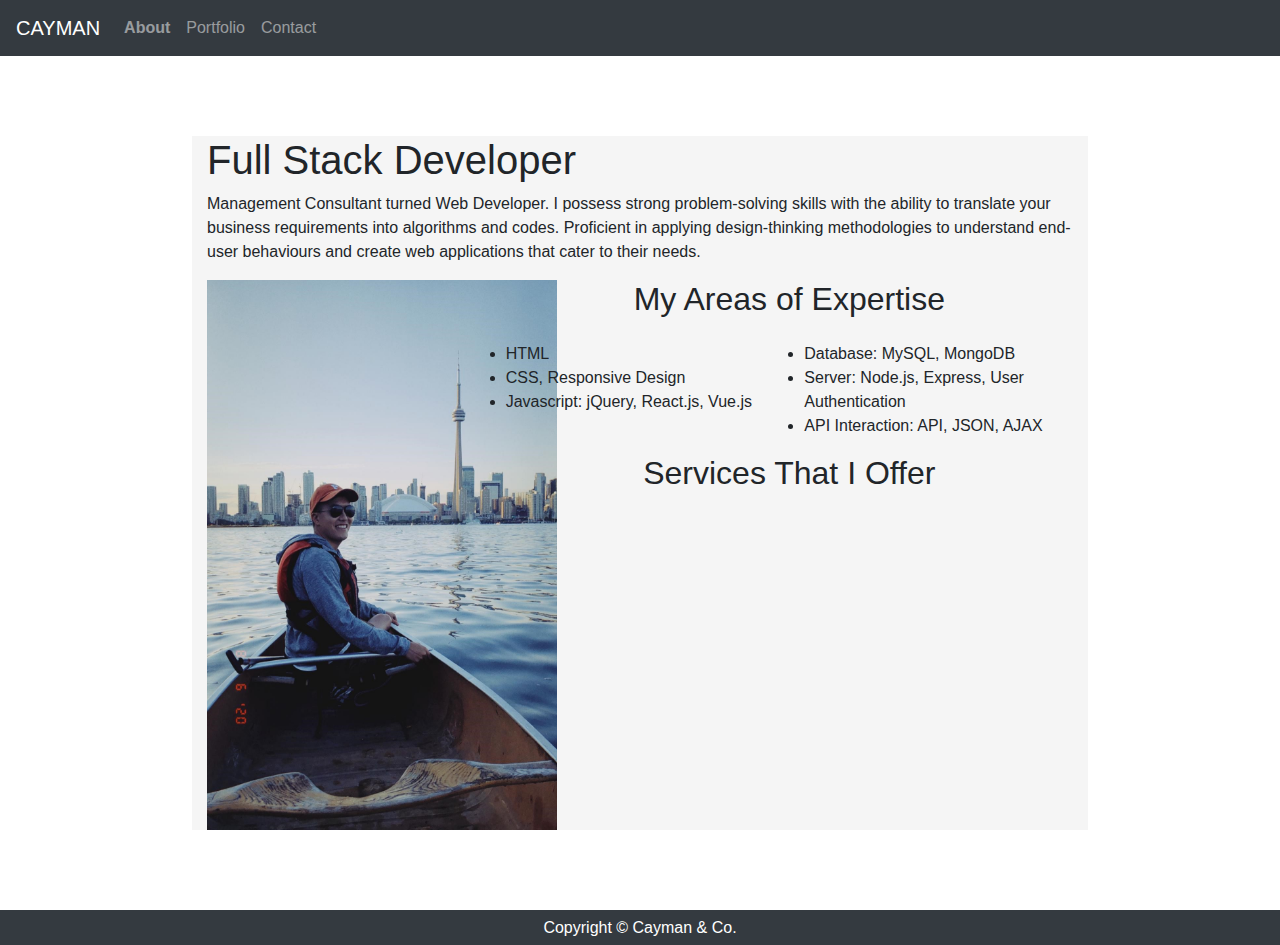
==== pages/about.html @ 115c921e "updated styles for footer to make it sticky" ====
<!DOCTYPE html>
<html lang="en">
<head>
    <meta charset="UTF-8">
    <meta name="viewport" content="width=device-width, initial-scale=1, shrink-to-fit=no">
    <title>Portfolio</title>
    
    <!-- CSS -->
    <link rel="stylesheet" href="../css/reset.css">
    <link rel="stylesheet" href="https://stackpath.bootstrapcdn.com/bootstrap/4.5.2/css/bootstrap.min.css" integrity="sha384-JcKb8q3iqJ61gNV9KGb8thSsNjpSL0n8PARn9HuZOnIxN0hoP+VmmDGMN5t9UJ0Z" crossorigin="anonymous">
    <link rel="stylesheet" href="../css//styles.css">

    <!-- Javascript -->
    <script src="https://code.jquery.com/jquery-3.5.1.slim.min.js" integrity="sha384-DfXdz2htPH0lsSSs5nCTpuj/zy4C+OGpamoFVy38MVBnE+IbbVYUew+OrCXaRkfj" crossorigin="anonymous"></script>
    <script src="https://cdn.jsdelivr.net/npm/popper.js@1.16.1/dist/umd/popper.min.js" integrity="sha384-9/reFTGAW83EW2RDu2S0VKaIzap3H66lZH81PoYlFhbGU+6BZp6G7niu735Sk7lN" crossorigin="anonymous"></script>
    <script src="https://stackpath.bootstrapcdn.com/bootstrap/4.5.2/js/bootstrap.min.js" integrity="sha384-B4gt1jrGC7Jh4AgTPSdUtOBvfO8shuf57BaghqFfPlYxofvL8/KUEfYiJOMMV+rV" crossorigin="anonymous"></script>

</head>
<body>
        <!-- Navbar -->
        <nav class="navbar navbar-expand-lg navbar-dark bg-dark">
            <a class="navbar-brand" href="../index.html">CAYMAN</a>
            <button class="navbar-toggler" type="button" data-toggle="collapse" data-target="#navbarNavAltMarkup" aria-controls="navbarNavAltMarkup" aria-expanded="false" aria-label="Toggle navigation">
              <span class="navbar-toggler-icon"></span>
            </button>
            <div class="collapse navbar-collapse" id="navbarNavAltMarkup">
              <div class="navbar-nav">
                <a class="nav-link about" href="./about.html">About</a>
                <a class="nav-link" href="./portfolio.html">Portfolio</a>
                <a class="nav-link" href="./contact.html">Contact</a>
              </div>
            </div>
          </nav>

        <!-- Container -->
        <div class="container about-container">
          <!-- Row 1 -->
          <div class="row">
            <!-- Column 1.1 -->
            <div class="col">
              <h1>Full Stack Developer</h1>
            </div>
          </div>
          <!-- Row 2 -->
          <div class="row">
            <!-- Column 2.1 -->
            <div class="col">
              <p>Management Consultant turned Web Developer. I possess strong problem-solving skills with the ability to translate your business requirements into algorithms and codes. Proficient in applying design-thinking methodologies to understand end-user behaviours and create web applications that cater to their needs.</p>
            </div>
          </div>
          <!-- Row 3 -->
          <div class="row">
            <!-- Column 3.1 -->
            <div class="col-4">
              <img src="../images/cayman-heng.jpg" alt="" height="550" width="350">
            </div>
            <!-- Column 3.2 -->
            <div class="col-8">
              <!-- Row 1 -->
              <div class="row">
                <!-- Column 1.1 -->
                <div class="col">
                  <h2 class=h2-about>My Areas of Expertise</h2>
                </div>
              </div>
              <!-- Row 2 -->
              <div class="row">
                <!-- Column 2.1 -->
                <div class="col-6">
                  <p>  
                    <li>HTML</li>
                    <li>CSS, Responsive Design</li>
                    <li>Javascript: jQuery, React.js, Vue.js</li>
                  </p>
                </div>
                <!-- Column 2.2 -->
                <div class="col-6">
                  <p>
                    <li>Database: MySQL, MongoDB</li>
                    <li>Server: Node.js, Express, User Authentication</li>
                    <li>API Interaction: API, JSON, AJAX</li>
                  </p>
                </div>
              </div>
              <!-- Row 3 -->
              <div class="row">
                <!-- Column 3.1 -->
                <div class="col">
                  <h2 class="h2-services">Services That I Offer
                    
                  </h2>
                </div>
              </div>
            </div>
          </div>
        </div>
      </div>
           
          <!-- Footer -->
          <footer class="footer">
            Copyright &copy Cayman & Co.
          </footer>
            
          
</body>
</html>
---- css/styles.css ----
/* General */

body {
  display: flex;
  min-height: 100vh;
  flex-direction: column;
}

.about,
.contact,
.portfolio {
    font-weight: bold;
}

.contact-container,
.portfolio-container,
.about-container {
    background-color: whitesmoke;
    width: 70%;
    margin-top: 80px;
    margin-bottom: 80px;
    flex: 1;
}

.h1-contact,
.h1-portfolio {
    text-align: center;
    font-weight: bold;
    padding: 10px;
}

.footer {
    height: 35px;
    line-height: 35px;
    background-color: #343a40!important;
    color: white;
    text-align: center;
  }

/* Contact Page */

label {
    font-weight: bold;
}

form {
    padding: 30px;
}

/* About Page */

.h2-about,
.h2-services {
    text-align: center;
}

.card-deck {
    margin-bottom: 40px;
}
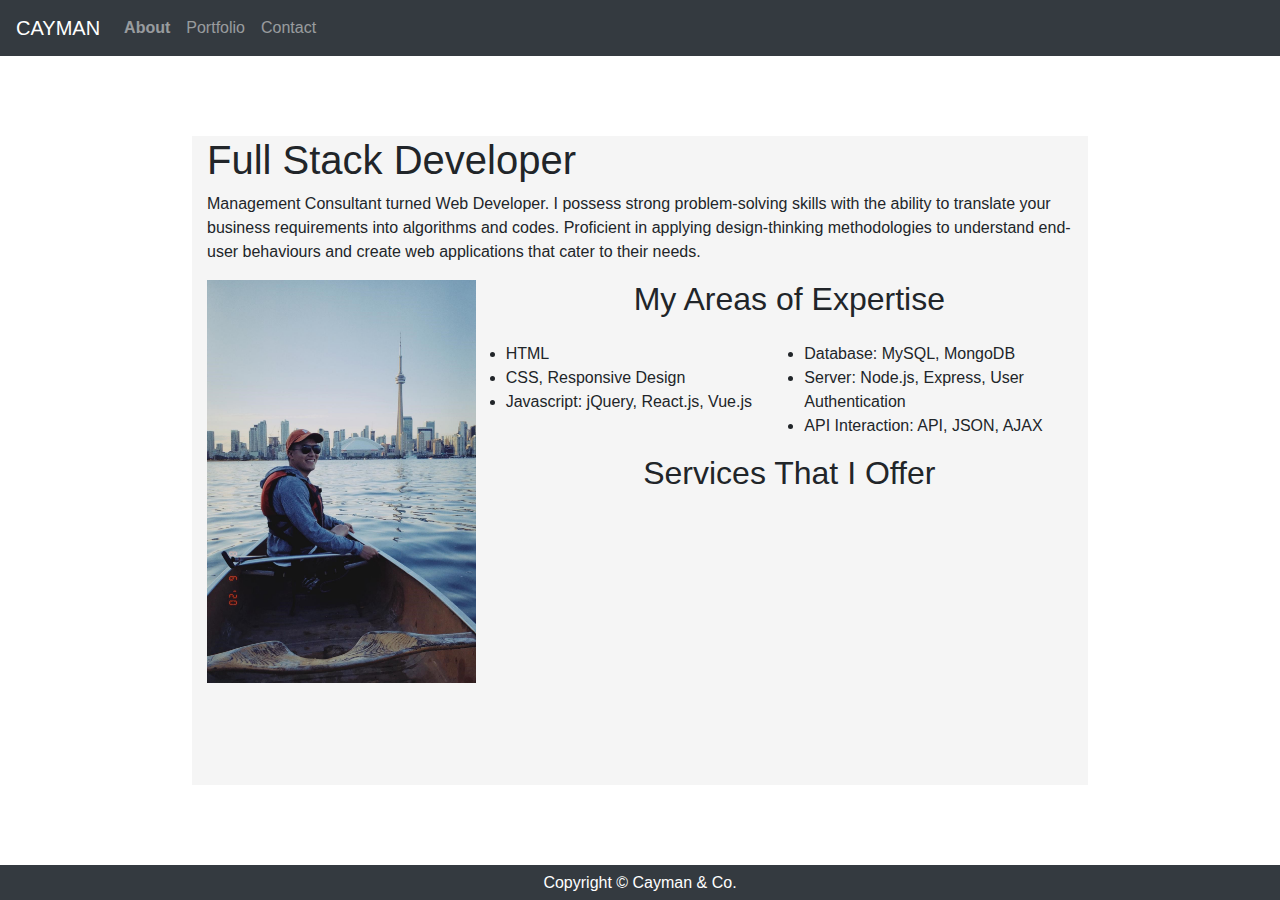
==== commit b82824e3: "updated image with Boostrap class to make it responsive" ====
--- a/pages/about.html
+++ b/pages/about.html
@@ -52,7 +52,7 @@
           <div class="row">
             <!-- Column 3.1 -->
             <div class="col-4">
-              <img src="../images/cayman-heng.jpg" alt="" height="550" width="350">
+              <img src="../images/cayman-heng.jpg" class="img-fluid" alt="">
             </div>
             <!-- Column 3.2 -->
             <div class="col-8">
@@ -94,7 +94,6 @@
             </div>
           </div>
         </div>
-      </div>
            
           <!-- Footer -->
           <footer class="footer">
--- a/css/styles.css
+++ b/css/styles.css
@@ -14,7 +14,8 @@
 
 .contact-container,
 .portfolio-container,
-.about-container {
+.about-container,
+.home-container {
     background-color: whitesmoke;
     width: 70%;
     margin-top: 80px;
@@ -44,7 +45,7 @@
 }
 
 form {
-    padding: 30px;
+    padding: 5rem;
 }
 
 /* About Page */
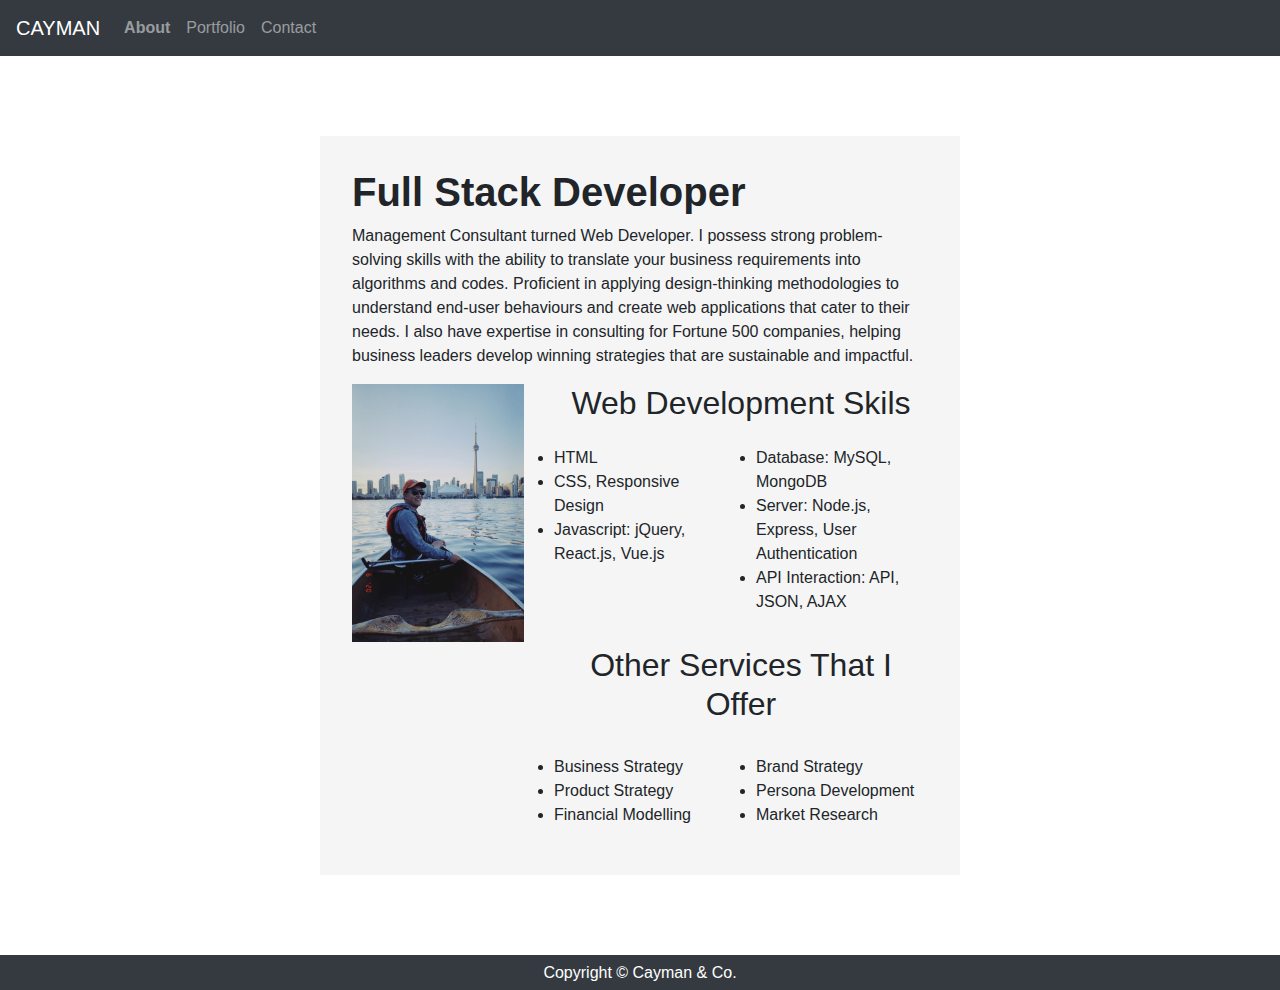
==== commit b70cd9a4: "updated About page with content and added padding to content inside container" ====
--- a/pages/about.html
+++ b/pages/about.html
@@ -8,7 +8,7 @@
     <!-- CSS -->
     <link rel="stylesheet" href="../css/reset.css">
     <link rel="stylesheet" href="https://stackpath.bootstrapcdn.com/bootstrap/4.5.2/css/bootstrap.min.css" integrity="sha384-JcKb8q3iqJ61gNV9KGb8thSsNjpSL0n8PARn9HuZOnIxN0hoP+VmmDGMN5t9UJ0Z" crossorigin="anonymous">
-    <link rel="stylesheet" href="../css//styles.css">
+    <link rel="stylesheet" href="../css/styles.css">
 
     <!-- Javascript -->
     <script src="https://code.jquery.com/jquery-3.5.1.slim.min.js" integrity="sha384-DfXdz2htPH0lsSSs5nCTpuj/zy4C+OGpamoFVy38MVBnE+IbbVYUew+OrCXaRkfj" crossorigin="anonymous"></script>
@@ -38,14 +38,14 @@
           <div class="row">
             <!-- Column 1.1 -->
             <div class="col">
-              <h1>Full Stack Developer</h1>
+              <h1 class="h1-about">Full Stack Developer</h1>
             </div>
           </div>
           <!-- Row 2 -->
           <div class="row">
             <!-- Column 2.1 -->
             <div class="col">
-              <p>Management Consultant turned Web Developer. I possess strong problem-solving skills with the ability to translate your business requirements into algorithms and codes. Proficient in applying design-thinking methodologies to understand end-user behaviours and create web applications that cater to their needs.</p>
+              <p>Management Consultant turned Web Developer. I possess strong problem-solving skills with the ability to translate your business requirements into algorithms and codes. Proficient in applying design-thinking methodologies to understand end-user behaviours and create web applications that cater to their needs. I also have expertise in consulting for Fortune 500 companies, helping business leaders develop winning strategies that are sustainable and impactful.</p>
             </div>
           </div>
           <!-- Row 3 -->
@@ -60,7 +60,7 @@
               <div class="row">
                 <!-- Column 1.1 -->
                 <div class="col">
-                  <h2 class=h2-about>My Areas of Expertise</h2>
+                  <h2 class=h2-about>Web Development Skils</h2>
                 </div>
               </div>
               <!-- Row 2 -->
@@ -86,15 +86,35 @@
               <div class="row">
                 <!-- Column 3.1 -->
                 <div class="col">
-                  <h2 class="h2-services">Services That I Offer
-                    
-                  </h2>
+                  <p>
+                  <h2 class="h2-services">Other Services That I Offer</h2>
+                  </p>
                 </div>
               </div>
-            </div>
-          </div>
-        </div>
-           
+              <!-- Row 4 -->
+              <div class="row">
+                <!-- Column 4.1 -->
+                <div class="col-6">
+                  <p>
+                    <li>Business Strategy</li>
+                    <li>Product Strategy</li>
+                    <li>Financial Modelling</li>
+                  </p>
+                </div>
+                <!-- Column 4.2 -->
+                <div class="col-6">
+                  <p>
+                    <li>Brand Strategy</li>
+                    <li>Persona Development</li>
+                    <li>Market Research</li>
+                  </p>
+                </div>
+              </div>
+              </div>
+              </div>
+              </div>
+
+                  
           <!-- Footer -->
           <footer class="footer">
             Copyright &copy Cayman & Co.
--- a/css/styles.css
+++ b/css/styles.css
@@ -14,7 +14,6 @@
 
 .contact-container,
 .portfolio-container,
-.about-container,
 .home-container {
     background-color: whitesmoke;
     width: 70%;
@@ -50,6 +49,10 @@
 
 /* About Page */
 
+.h1-about {
+    font-weight: bold;
+}
+
 .h2-about,
 .h2-services {
     text-align: center;
@@ -59,6 +62,14 @@
     margin-bottom: 40px;
 }
 
+.about-container {
+    background-color: whitesmoke;
+    width: 50%;
+    margin-top: 80px;
+    margin-bottom: 80px;
+    flex: 1;
+    padding: 2rem;
+}
 
 
 
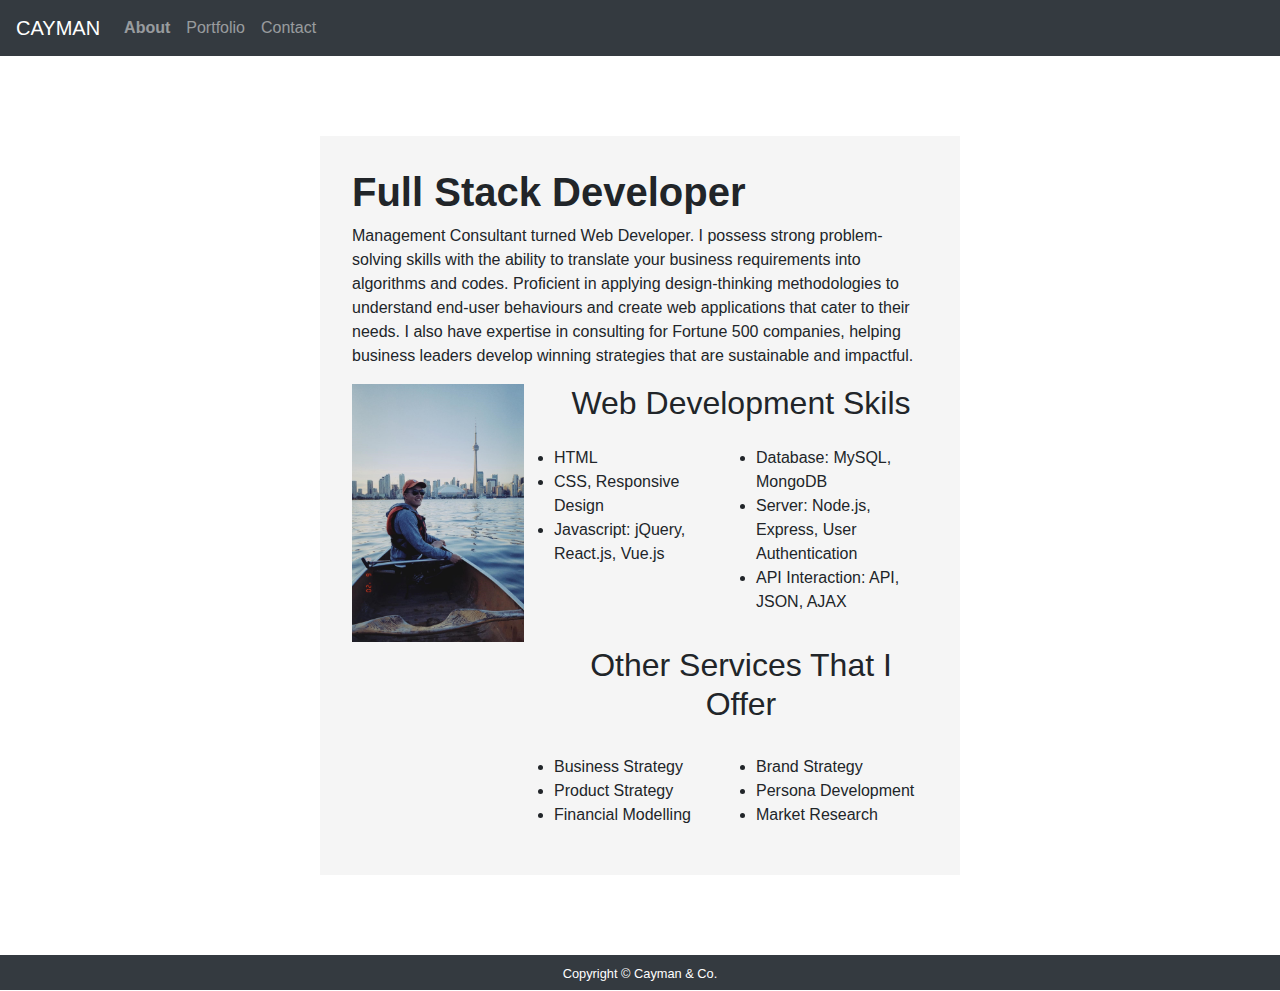
==== commit c5d9a35b: "added Semantic HTML to pages" ====
--- a/pages/about.html
+++ b/pages/about.html
@@ -18,6 +18,7 @@
 </head>
 <body>
         <!-- Navbar -->
+        <header>
         <nav class="navbar navbar-expand-lg navbar-dark bg-dark">
             <a class="navbar-brand" href="../index.html">CAYMAN</a>
             <button class="navbar-toggler" type="button" data-toggle="collapse" data-target="#navbarNavAltMarkup" aria-controls="navbarNavAltMarkup" aria-expanded="false" aria-label="Toggle navigation">
@@ -30,11 +31,13 @@
                 <a class="nav-link" href="./contact.html">Contact</a>
               </div>
             </div>
-          </nav>
+        </nav>
+        </header>
 
         <!-- Container -->
-        <div class="container about-container">
+        <section class="container about-container m-xs-0">
           <!-- Row 1 -->
+          <article>
           <div class="row">
             <!-- Column 1.1 -->
             <div class="col">
@@ -48,14 +51,17 @@
               <p>Management Consultant turned Web Developer. I possess strong problem-solving skills with the ability to translate your business requirements into algorithms and codes. Proficient in applying design-thinking methodologies to understand end-user behaviours and create web applications that cater to their needs. I also have expertise in consulting for Fortune 500 companies, helping business leaders develop winning strategies that are sustainable and impactful.</p>
             </div>
           </div>
+          </article>
           <!-- Row 3 -->
           <div class="row">
             <!-- Column 3.1 -->
-            <div class="col-4">
-              <img src="../images/cayman-heng.jpg" class="img-fluid" alt="">
-            </div>
+            <article class="col-4">
+              <figure>
+                <img src="../images/cayman-heng.jpg" class="img-fluid" alt="">
+              </figure>
+            </article>
             <!-- Column 3.2 -->
-            <div class="col-8">
+            <article class="col-8">
               <!-- Row 1 -->
               <div class="row">
                 <!-- Column 1.1 -->
@@ -110,14 +116,14 @@
                   </p>
                 </div>
               </div>
+            </article>
               </div>
-              </div>
-              </div>
+            </section>
 
                   
           <!-- Footer -->
           <footer class="footer">
-            Copyright &copy Cayman & Co.
+            <small>Copyright &copy Cayman & Co.</small>
           </footer>
             
           
--- a/css/styles.css
+++ b/css/styles.css
@@ -13,8 +13,7 @@
 }
 
 .contact-container,
-.portfolio-container,
-.home-container {
+.portfolio-container {
     background-color: whitesmoke;
     width: 70%;
     margin-top: 80px;
@@ -37,14 +36,27 @@
     text-align: center;
   }
 
-/* Contact Page */
+/* Home Page */
 
-label {
-    font-weight: bold;
+.home-background {
+    background-image: url(../images/background.jpg);
+    background-size: cover;
 }
 
-form {
-    padding: 5rem;
+.home-container {
+    flex: 1;
+}
+
+.intro {
+    text-align: center;
+    font-size: 3.5rem;
+    font-weight: bold;
+    color: white;
+
+}
+
+.name {
+    color: hotpink;
 }
 
 /* About Page */
@@ -71,6 +83,17 @@
     padding: 2rem;
 }
 
+/* Contact Page */
+
+label {
+    font-weight: bold;
+}
+
+form {
+    padding: 5rem;
+}
 
 
 
+
+
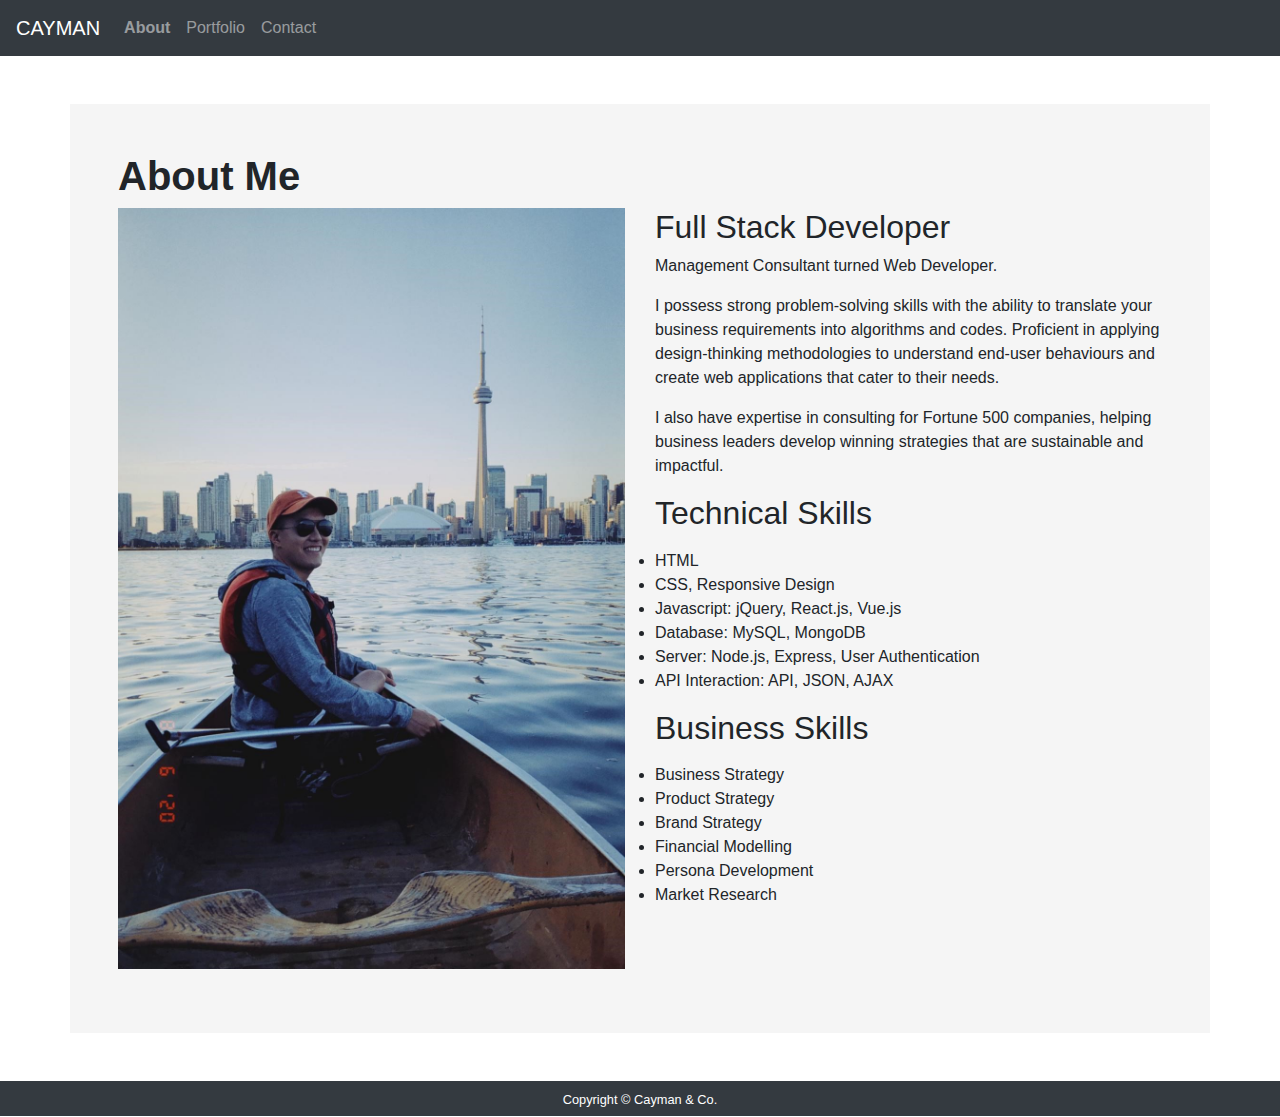
==== commit 37c9f1dc: "updated About page to make it more responsive across different screen sizes" ====
--- a/pages/about.html
+++ b/pages/about.html
@@ -3,7 +3,7 @@
 <head>
     <meta charset="UTF-8">
     <meta name="viewport" content="width=device-width, initial-scale=1, shrink-to-fit=no">
-    <title>Portfolio</title>
+    <title>Cayman Heng: Freelance Web Developer Profile</title>
     
     <!-- CSS -->
     <link rel="stylesheet" href="../css/reset.css">
@@ -35,90 +35,44 @@
         </header>
 
         <!-- Container -->
-        <section class="container about-container m-xs-0">
-          <!-- Row 1 -->
-          <article>
-          <div class="row">
-            <!-- Column 1.1 -->
-            <div class="col">
-              <h1 class="h1-about">Full Stack Developer</h1>
+        <section class="container about-container mt-5 mb-5 ml-0 mr-0 ml-sm-auto mr-sm-auto p-5">
+            <div class="row">
+                <div class="col">
+                    <h1 class="h1-about">About Me</h1>
+                </div>
             </div>
-          </div>
-          <!-- Row 2 -->
-          <div class="row">
-            <!-- Column 2.1 -->
-            <div class="col">
-              <p>Management Consultant turned Web Developer. I possess strong problem-solving skills with the ability to translate your business requirements into algorithms and codes. Proficient in applying design-thinking methodologies to understand end-user behaviours and create web applications that cater to their needs. I also have expertise in consulting for Fortune 500 companies, helping business leaders develop winning strategies that are sustainable and impactful.</p>
-            </div>
-          </div>
-          </article>
-          <!-- Row 3 -->
-          <div class="row">
-            <!-- Column 3.1 -->
-            <article class="col-4">
-              <figure>
-                <img src="../images/cayman-heng.jpg" class="img-fluid" alt="">
-              </figure>
-            </article>
-            <!-- Column 3.2 -->
-            <article class="col-8">
-              <!-- Row 1 -->
-              <div class="row">
-                <!-- Column 1.1 -->
-                <div class="col">
-                  <h2 class=h2-about>Web Development Skils</h2>
-                </div>
-              </div>
-              <!-- Row 2 -->
-              <div class="row">
-                <!-- Column 2.1 -->
-                <div class="col-6">
-                  <p>  
+            <div class="row">
+                <article class="col-12 col-sm-6">
+                    <figure>
+                        <img src="../images/cayman-heng.jpg" class="img-fluid" alt="">
+                    </figure>
+                  </article>
+                <article class="col-12 col-sm-6">
+                    <h2>Full Stack Developer</h2>
+                    <p>Management Consultant turned Web Developer.</p>
+                    <p>I possess strong problem-solving skills with the ability to translate your business requirements into algorithms and codes. Proficient in applying design-thinking methodologies to understand end-user behaviours and create web applications that cater to their needs.</p>
+                    <p>I also have expertise in consulting for Fortune 500 companies, helping business leaders develop winning strategies that are sustainable and impactful.</p>
+                    <h2>Technical Skills</h2>
+                    <p>  
                     <li>HTML</li>
                     <li>CSS, Responsive Design</li>
                     <li>Javascript: jQuery, React.js, Vue.js</li>
-                  </p>
-                </div>
-                <!-- Column 2.2 -->
-                <div class="col-6">
-                  <p>
                     <li>Database: MySQL, MongoDB</li>
                     <li>Server: Node.js, Express, User Authentication</li>
                     <li>API Interaction: API, JSON, AJAX</li>
-                  </p>
-                </div>
-              </div>
-              <!-- Row 3 -->
-              <div class="row">
-                <!-- Column 3.1 -->
-                <div class="col">
-                  <p>
-                  <h2 class="h2-services">Other Services That I Offer</h2>
-                  </p>
-                </div>
-              </div>
-              <!-- Row 4 -->
-              <div class="row">
-                <!-- Column 4.1 -->
-                <div class="col-6">
-                  <p>
+                    </p>
+                    <h2>Business Skills</h2>
+                    <p>
                     <li>Business Strategy</li>
                     <li>Product Strategy</li>
+                    <li>Brand Strategy</li>
                     <li>Financial Modelling</li>
-                  </p>
-                </div>
-                <!-- Column 4.2 -->
-                <div class="col-6">
-                  <p>
-                    <li>Brand Strategy</li>
                     <li>Persona Development</li>
                     <li>Market Research</li>
-                  </p>
-                </div>
-              </div>
-            </article>
-              </div>
-            </section>
+                    </p>
+                </article>
+            </div>
+        </section>
 
                   
           <!-- Footer -->
--- a/css/styles.css
+++ b/css/styles.css
@@ -13,16 +13,13 @@
 }
 
 .contact-container,
-.portfolio-container {
+.portfolio-container,
+.about-container {
     background-color: whitesmoke;
-    width: 70%;
-    margin-top: 80px;
-    margin-bottom: 80px;
     flex: 1;
 }
 
-.h1-contact,
-.h1-portfolio {
+.h1-contact {
     text-align: center;
     font-weight: bold;
     padding: 10px;
@@ -55,10 +52,6 @@
 
 }
 
-.name {
-    color: hotpink;
-}
-
 /* About Page */
 
 .h1-about {
@@ -70,28 +63,12 @@
     text-align: center;
 }
 
-.card-deck {
-    margin-bottom: 40px;
-}
-
-.about-container {
-    background-color: whitesmoke;
-    width: 50%;
-    margin-top: 80px;
-    margin-bottom: 80px;
-    flex: 1;
-    padding: 2rem;
-}
-
 /* Contact Page */
 
 label {
     font-weight: bold;
 }
 
-form {
-    padding: 5rem;
-}
 
 
 
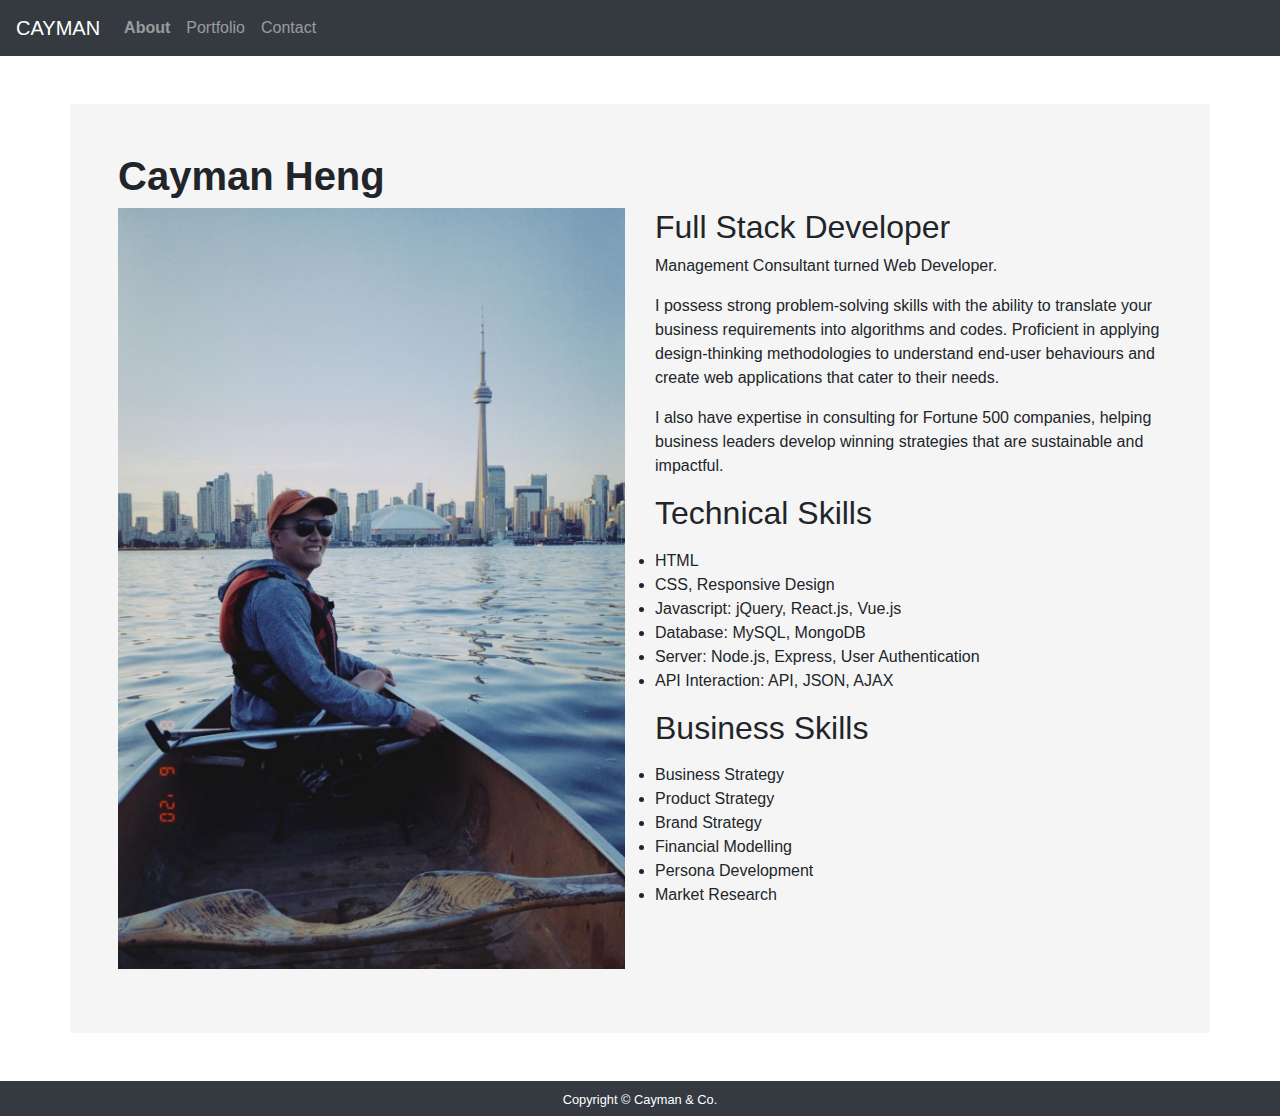
==== commit a3a4a879: "updated About page with name" ====
--- a/pages/about.html
+++ b/pages/about.html
@@ -38,7 +38,7 @@
         <section class="container about-container mt-5 mb-5 ml-0 mr-0 ml-sm-auto mr-sm-auto p-5">
             <div class="row">
                 <div class="col">
-                    <h1 class="h1-about">About Me</h1>
+                    <h1 class="h1-about">Cayman Heng</h1>
                 </div>
             </div>
             <div class="row">
